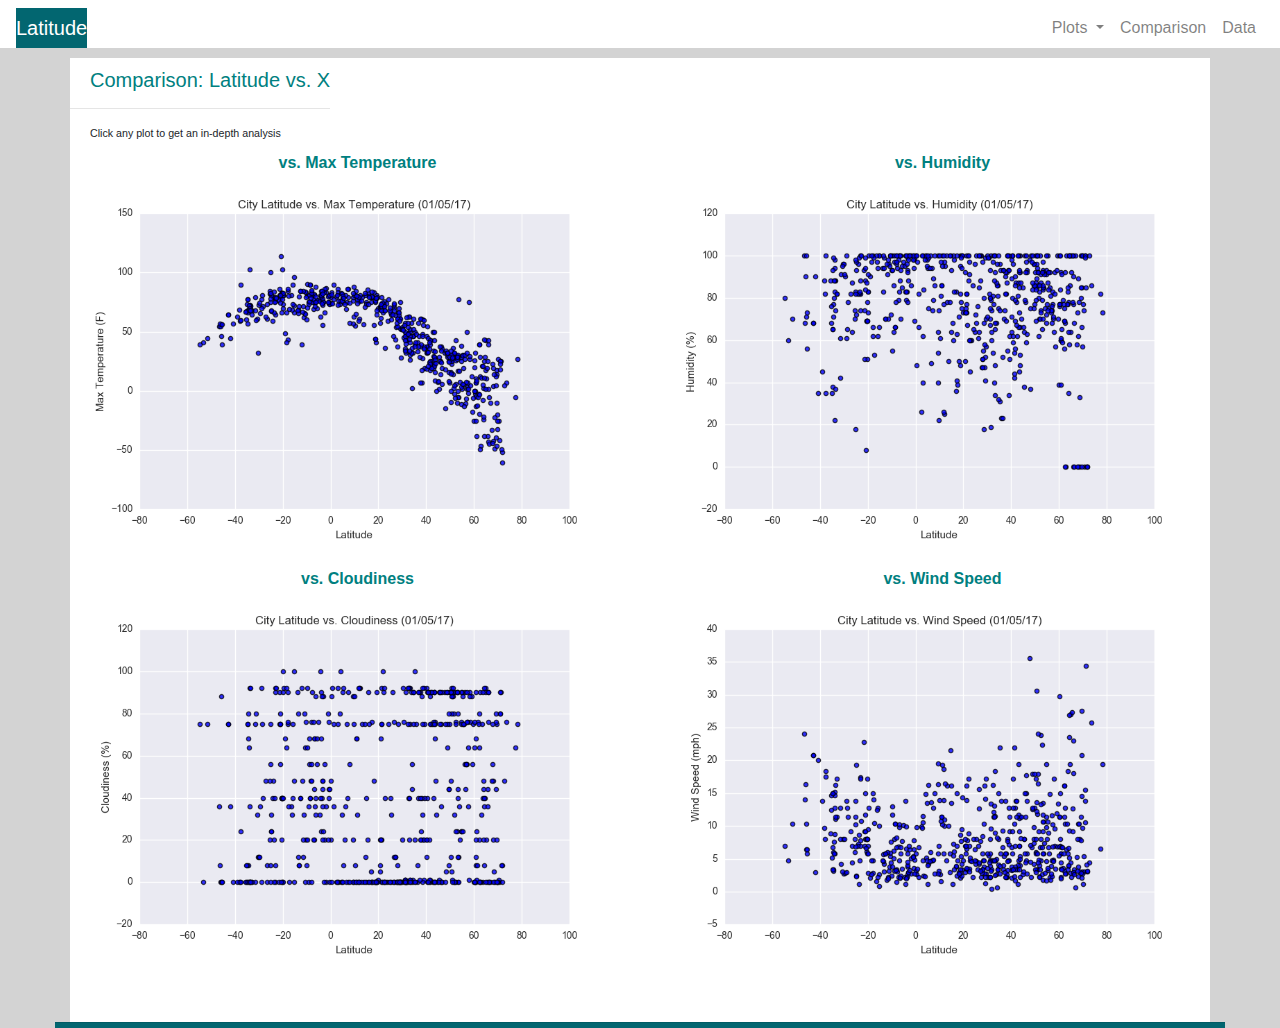
==== comparisons.html @ 72382441 "additional pages" ====
<!DOCTYPE html>
<html lang="en-us">

<head>

    <meta charset="UTF-8">
    <title>Comparisons</title>

    <!-- Bring in our bootstrap stylesheet -->
    <link rel="stylesheet" href="https://stackpath.bootstrapcdn.com/bootstrap/4.3.1/css/bootstrap.min.css" integrity="sha384-ggOyR0iXCbMQv3Xipma34MD+dH/1fQ784/j6cY/iJTQUOhcWr7x9JvoRxT2MZw1T" crossorigin="anonymous">
    <!-- Bring in our css -->
    <link rel="stylesheet" href="./css-webpage/style.css">
</head>

<body>
    <!---Navbar start-->
    <!--navbar-expand-lg class enables you to see menu items when screen is not collapsed -->
    <nav class="navbar navbar-expand-lg navbar-light flatten-bottom-padding mainNav">
        <a class="navbar-brand" href="index.html">Latitude</a>
        <!--data-target points to the menu items (#navbarSupportedContent) -->
        <button class="navbar-toggler" type="button" data-toggle="collapse" data-target="#navbarSupportedContent" aria-controls="navbarSupportedContent" aria-expanded="false" aria-label="Toggle navigation">
            <!--This gives the hamburger icon-->
            <span class="navbar-toggler-icon "></i></span>
        </button>

        <div class="collapse navbar-collapse" id="navbarSupportedContent">
            <!--navbar-nav wrapper for the list items. ml-auto margin left auto to position the list elements to right-->
            <ul class="navbar-nav ml-auto">
                <!--dropdown list items-->
                <li class="nav-item dropdown">
                    <a class="nav-link dropdown-toggle" id="navbarDropdown" role="button" data-toggle="dropdown" aria-haspopup="true" aria-expanded="false">
                        Plots
                    </a>
                    <div class="dropdown-menu" aria-labelledby="navbarDropdown ">
                        <a class="dropdown-item" href="visualization1.html">Max Temp</a>
                        <a class="dropdown-item" href="visualization2.html">Humidity</a>
                        <a class="dropdown-item" href="visualization3.html">Cloudiness</a>
                        <a class="dropdown-item" href="visualization4.html">Wind Speed</a>
                    </div>
                </li>
                <li class="nav-item">
                    <a class="nav-link" href="#">Comparison</a>
                </li>
                <li class="nav-item">
                    <a class="nav-link" href="datapage.html">Data</a>
                </li>
            </ul>
        </div>
    </nav>
    <!---Navbar end-->

    <!-- Container to create grid -->
    <div class="container custom-container">

        <!-- Row -->
        <div class="row header">
            <!-- This is column 1 of 1 -->
     <!--        <div class="col-lg-12 col-md-12 col-sm-12 col-xs-12">
                <div class="card">
                    <div class="card-body flatten-margin"> -->
                    <div class="header">
                        <h5>Comparison: Latitude vs. X</h5>

                        <hr>
                        <p>Click any plot to get an in-depth analysis</p>
                    </div>
                    <div class="row ">
                        <div class="col-lg-6 col-md-6 col-sm-12 col-xs-12 data-img">
                            <p>vs. Max Temperature</p>
                            <!--Adding html webpage link to image file  -->
                            <a href="visualization1.html" target="_blank">
                                <img class="card-img" src="images-webpage/Fig1.png" alt="City Latitude vs Max Temp">
                            </a>
                        </div>
                        <div class="col-lg-6 col-md-6 col-sm-12 col-xs-12 data-img">
                            <p>vs. Humidity</p>
                            <!--Adding html webpage link to image file  -->
                            <a href="visualization2.html" target="_blank">
                                <img class="card-img" src="images-webpage/Fig2.png" alt="City Latitude vs Humidity">
                            </a>
                        </div>
                        <div class="col-lg-6 col-md-6 col-sm-12 col-xs-12 data-img">
                            <p>vs. Cloudiness</p>
                            <!--Adding html webpage link to image file  -->
                            <a href="visualization3.html" target="_blank">
                                <img class="card-img" src="images-webpage/Fig3.png" alt="City Latitude vs Cloudiness">
                            </a>
                        </div>
                        <div class="col-lg-6 col-md-6 col-sm-12 col-xs-12 data-img">
                            <p>vs. Wind Speed</p>
                            <!--Adding html webpage link to image file  -->
                            <a href="visualization4.html" target="_blank">
                                <img class="card-img" src="images-webpage/Fig4.png" alt="City Latitude vs Wind Speed">
                            </a>
                        </div>
                        <hr class="footer">
                    </div>
<!--                     </div>
                </div>
            </div> -->
            
        </div>


        <script src="https://code.jquery.com/jquery-3.3.1.slim.min.js " integrity="sha384-q8i/X+965DzO0rT7abK41JStQIAqVgRVzpbzo5smXKp4YfRvH+8abtTE1Pi6jizo " crossorigin="anonymous "></script>
        <script src="https://cdnjs.cloudflare.com/ajax/libs/popper.js/1.14.7/umd/popper.min.js " integrity="sha384-UO2eT0CpHqdSJQ6hJty5KVphtPhzWj9WO1clHTMGa3JDZwrnQq4sF86dIHNDz0W1 " crossorigin="anonymous "></script>
        <script src="https://stackpath.bootstrapcdn.com/bootstrap/4.3.1/js/bootstrap.min.js " integrity="sha384-JjSmVgyd0p3pXB1rRibZUAYoIIy6OrQ6VrjIEaFf/nJGzIxFDsf4x0xIM+B07jRM " crossorigin="anonymous "></script>
</body>

</html>
---- css-webpage/style.css ----
body {
    background: lightgrey;
}

h5 {
    color: teal;
}

.content {
    background: lightgray;
}

.margin-top-80 {
    margin-top: 80px;
}

.card-body {
    margin-top: 50px;
}

title {
    color: #076e77;
}

.navbar-light .navbar-brand {
    background-color: #026670;
    color: white;
}

.flatten-margin {
    margin: 0px 0px 0px 0px;
}

.flatten-bottom-padding {
    padding-bottom: 0px;
}

.custom-container {
    margin-top: 10px;
}

@media (max-width:600px) {
    .navbar-toggler {
        background-color: #026670;
    }
}

@media (max-width: 576px) {
    .viz1 {
        width: 25%
    }
    .viz2 {
        width:100%;
    }
    .mainNav {
        background-color: #026670;
        color: white;
    }
}

@media (min-width: 577px) {
    .viz1 {
        width: 50%
    }
    .viz2 {
        width:50%;
    }
    /*  .mainNav {
        background-color: lightgray;
    } */
    .navbar {
        background-color: white;
    }
}

.dropdown-menu a:hover {
    background-color: lightgray;
}

.navbar a:hover {
    background-color: lightgray;
}

#main-img {
    border: solid 3px #026670;
}

.table {
    margin: 10px 5px 10px 10px;
}
.footer {
    background-color: #026670;
    width:100%;
    height:5px;
    margin: 50px 0px 0px 0px;
}
.header {
    background-color: white;
    
}
.header h5, p{
    margin: 10px 0px 0px 20px;
}
.header p{
    font-size:8pt;
}
.data-img p{
    text-align: center;
    color: teal;
    font-size:12pt;
    font-weight: bold;
}
.tableformat {
    background-color: white;
    width:100%;
   /* margin:auto;*/
    font-size:12px;
    border:1px solid white;
    border-collapse:collapse; 
}
.data-headers {
    background-color: white;
    margin-top: 10px;

}
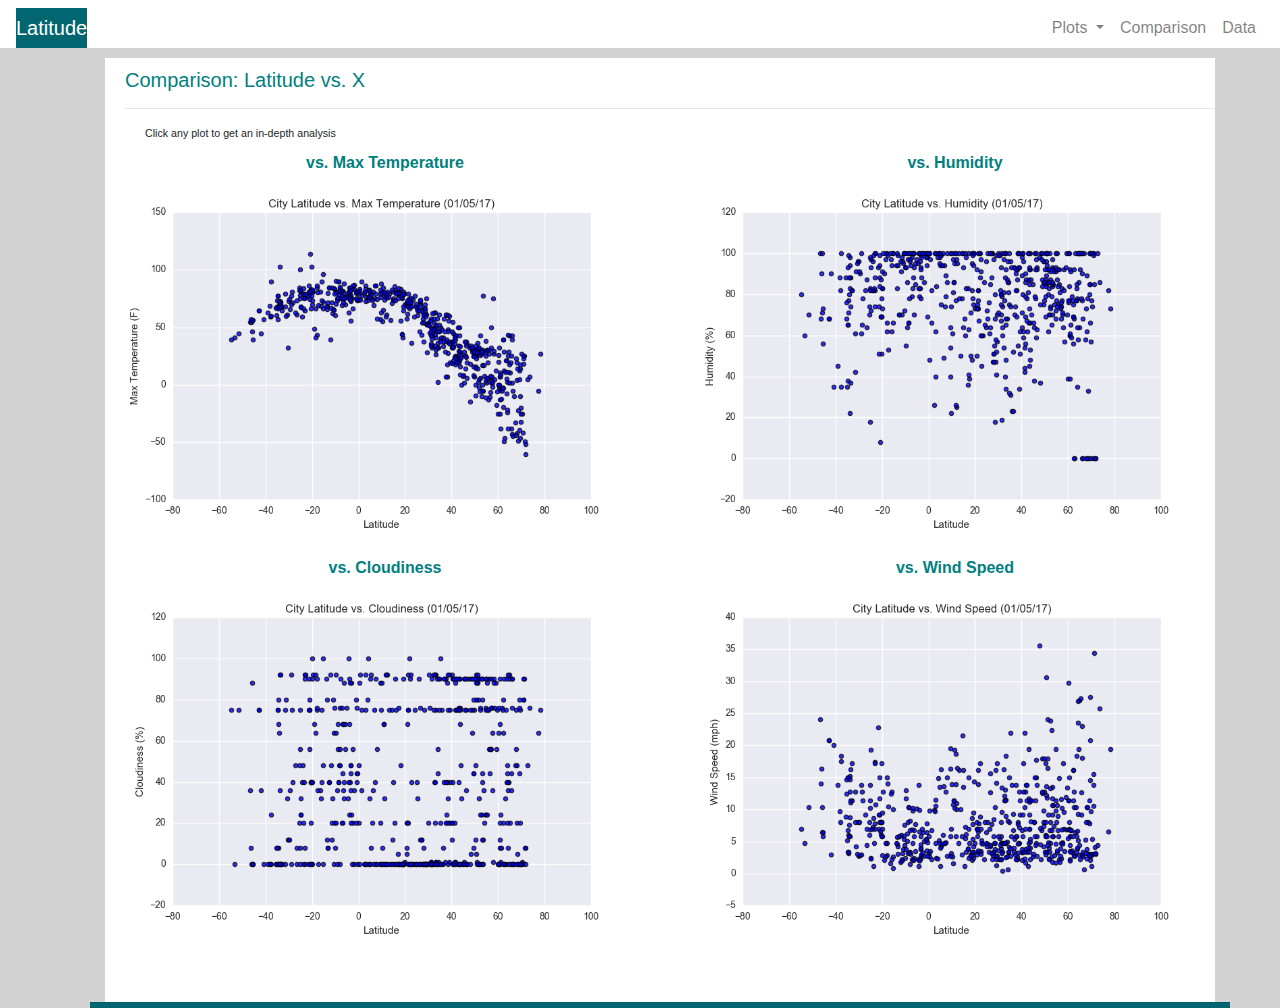
==== commit 3bab9842: "final commit" ====
--- a/comparisons.html
+++ b/comparisons.html
@@ -4,7 +4,7 @@
 <head>
 
     <meta charset="UTF-8">
-    <title>Comparisons</title>
+    <title>Comparison</title>
 
     <!-- Bring in our bootstrap stylesheet -->
     <link rel="stylesheet" href="https://stackpath.bootstrapcdn.com/bootstrap/4.3.1/css/bootstrap.min.css" integrity="sha384-ggOyR0iXCbMQv3Xipma34MD+dH/1fQ784/j6cY/iJTQUOhcWr7x9JvoRxT2MZw1T" crossorigin="anonymous">
@@ -68,28 +68,28 @@
                         <div class="col-lg-6 col-md-6 col-sm-12 col-xs-12 data-img">
                             <p>vs. Max Temperature</p>
                             <!--Adding html webpage link to image file  -->
-                            <a href="visualization1.html" target="_blank">
+                            <a href="visualization1.html">
                                 <img class="card-img" src="images-webpage/Fig1.png" alt="City Latitude vs Max Temp">
                             </a>
                         </div>
                         <div class="col-lg-6 col-md-6 col-sm-12 col-xs-12 data-img">
                             <p>vs. Humidity</p>
                             <!--Adding html webpage link to image file  -->
-                            <a href="visualization2.html" target="_blank">
+                            <a href="visualization2.html">
                                 <img class="card-img" src="images-webpage/Fig2.png" alt="City Latitude vs Humidity">
                             </a>
                         </div>
                         <div class="col-lg-6 col-md-6 col-sm-12 col-xs-12 data-img">
                             <p>vs. Cloudiness</p>
                             <!--Adding html webpage link to image file  -->
-                            <a href="visualization3.html" target="_blank">
+                            <a href="visualization3.html">
                                 <img class="card-img" src="images-webpage/Fig3.png" alt="City Latitude vs Cloudiness">
                             </a>
                         </div>
                         <div class="col-lg-6 col-md-6 col-sm-12 col-xs-12 data-img">
                             <p>vs. Wind Speed</p>
                             <!--Adding html webpage link to image file  -->
-                            <a href="visualization4.html" target="_blank">
+                            <a href="visualization4.html">
                                 <img class="card-img" src="images-webpage/Fig4.png" alt="City Latitude vs Wind Speed">
                             </a>
                         </div>
--- a/css-webpage/style.css
+++ b/css-webpage/style.css
@@ -96,12 +96,13 @@
 }
 .header {
     background-color: white;
+    width:100%;
     
 }
-.header h5, p{
+.header,.data-headers h5, p{
     margin: 10px 0px 0px 20px;
 }
-.header p{
+.header ,.data-headers p{
     font-size:8pt;
 }
 .data-img p{
@@ -123,3 +124,5 @@
     margin-top: 10px;
 
 }
+
+
